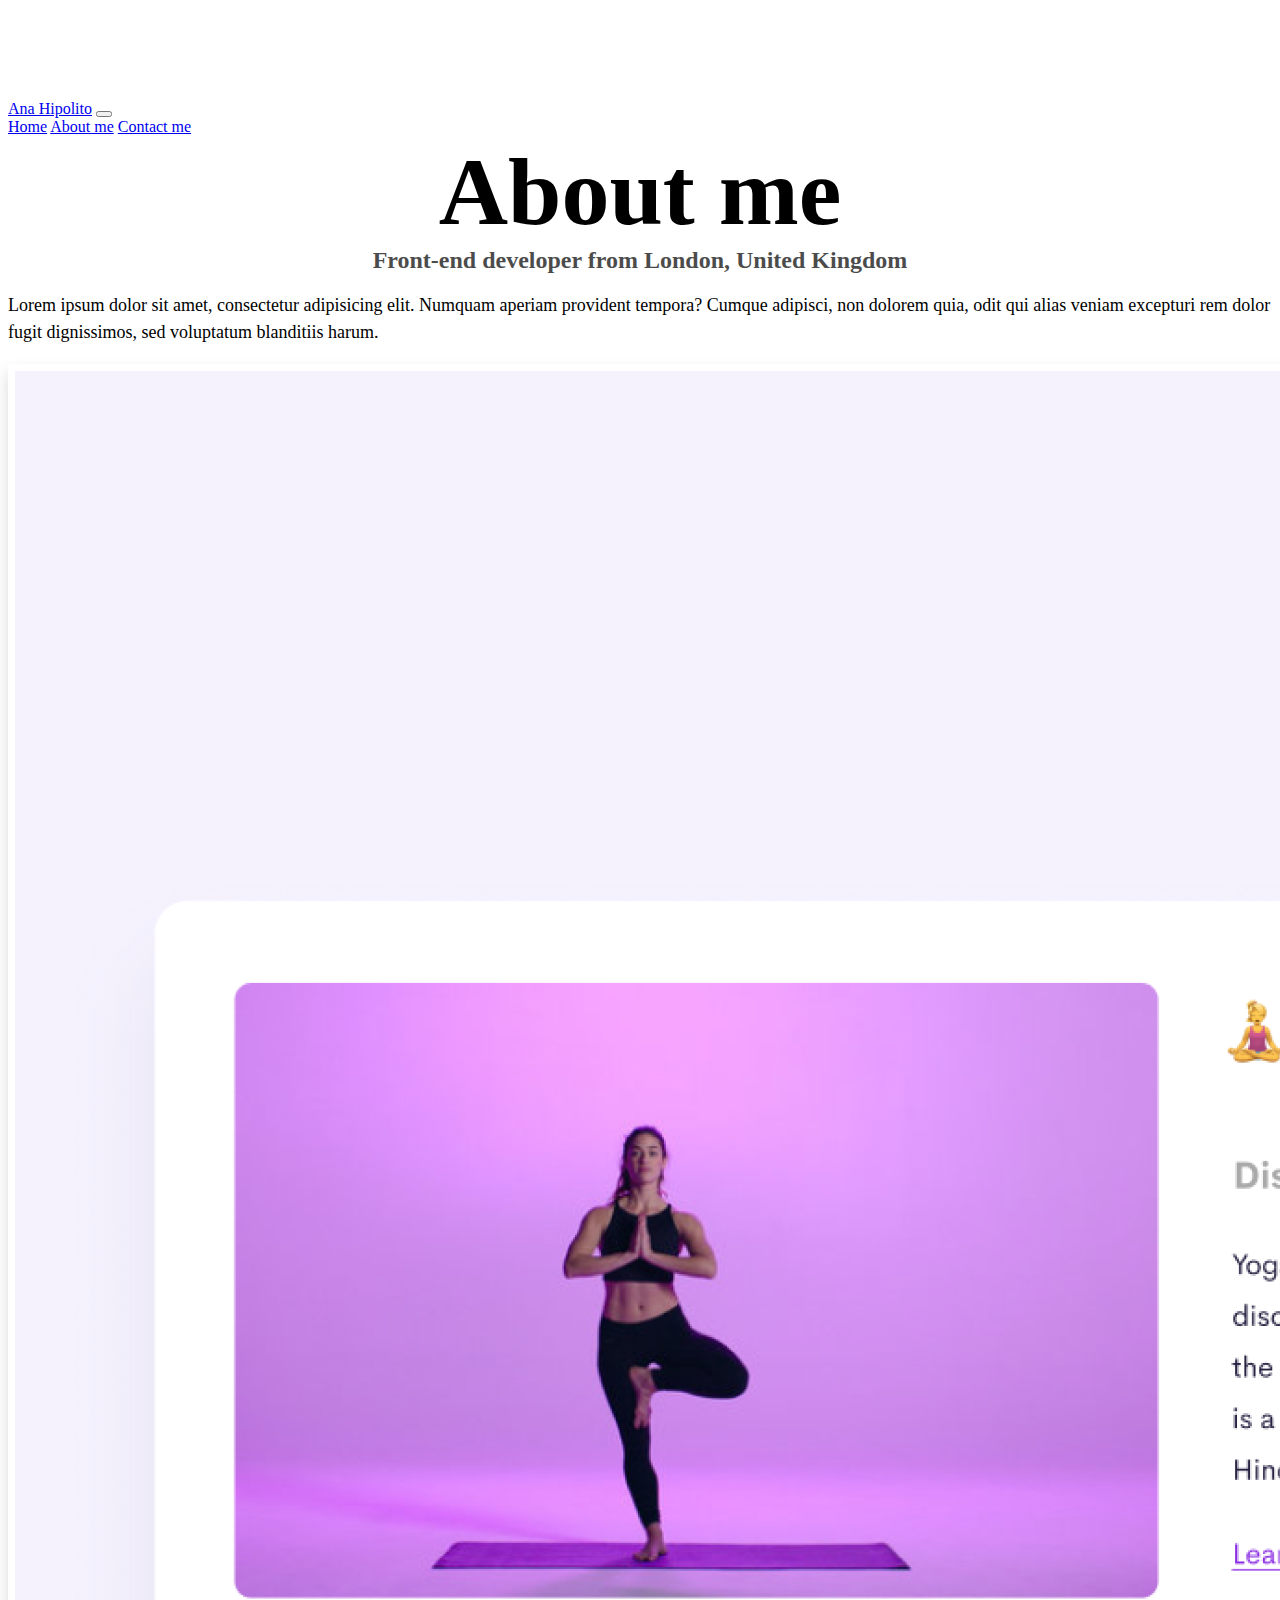
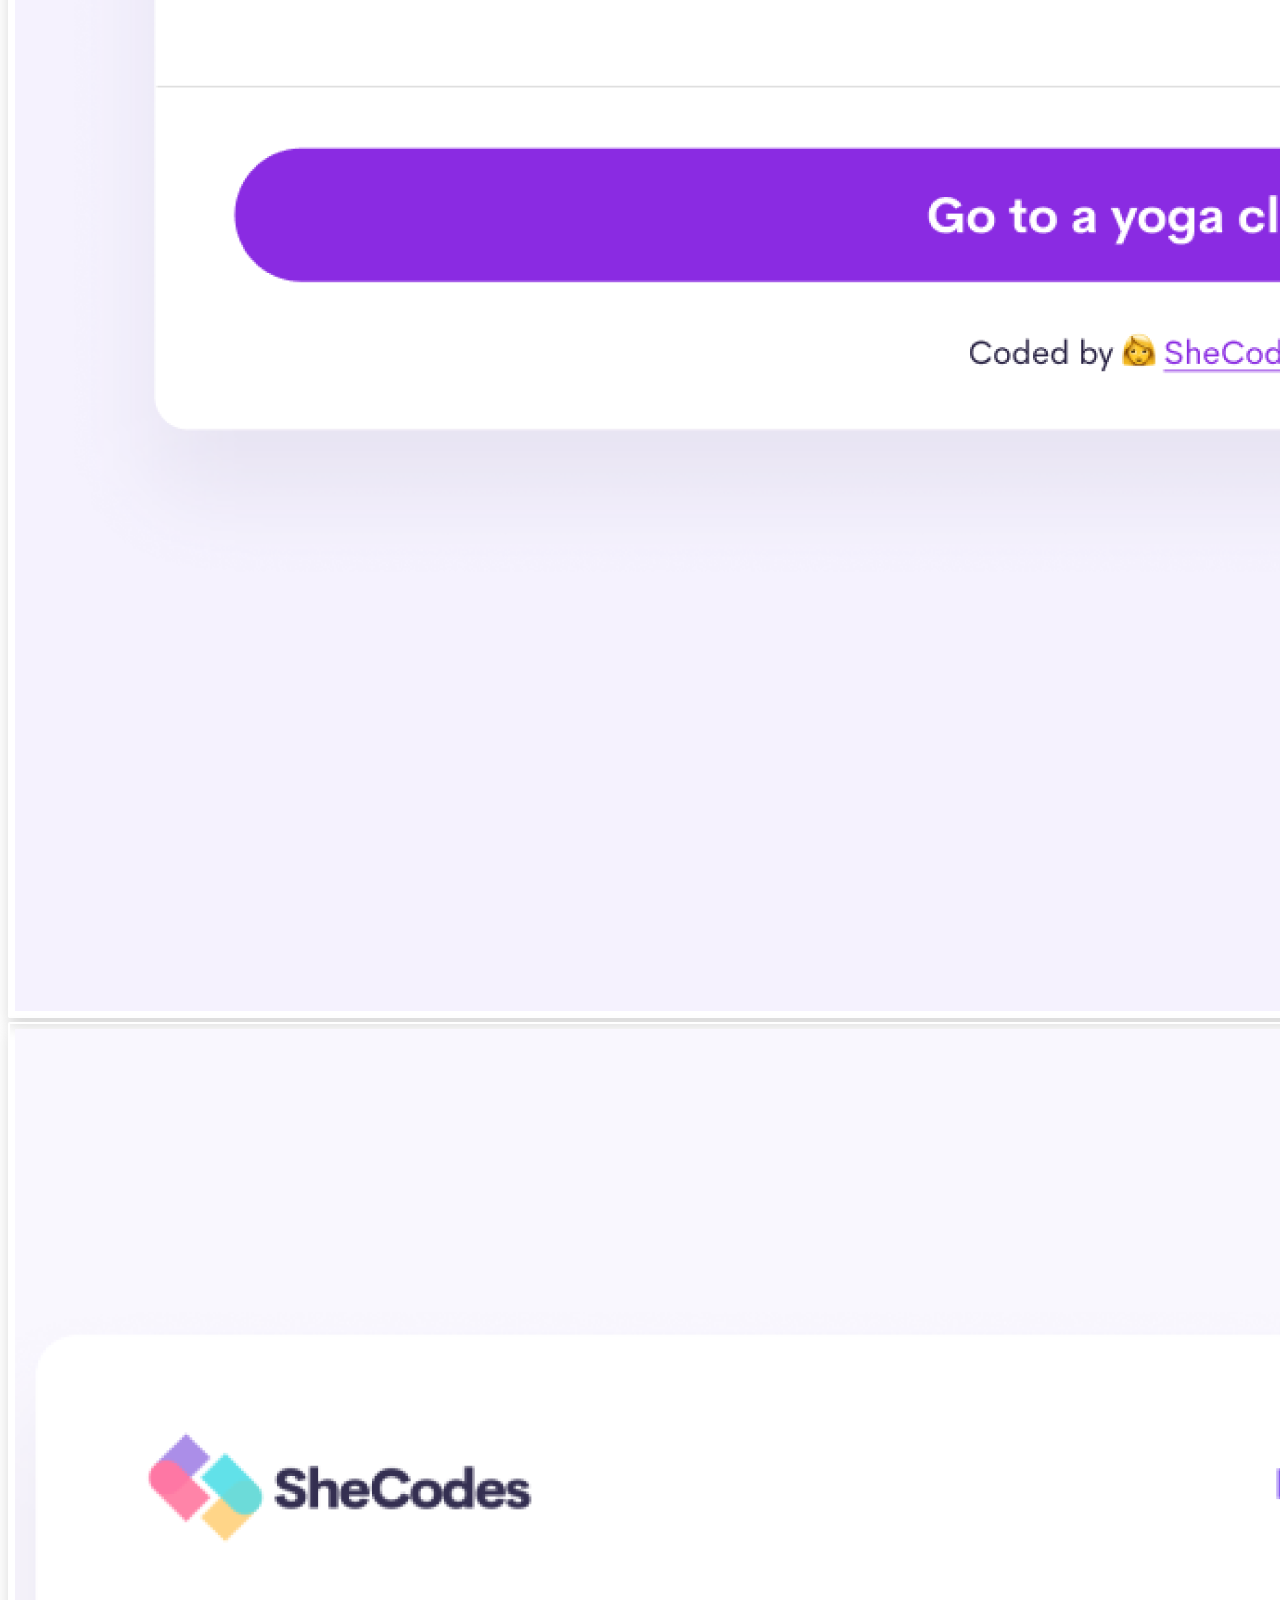
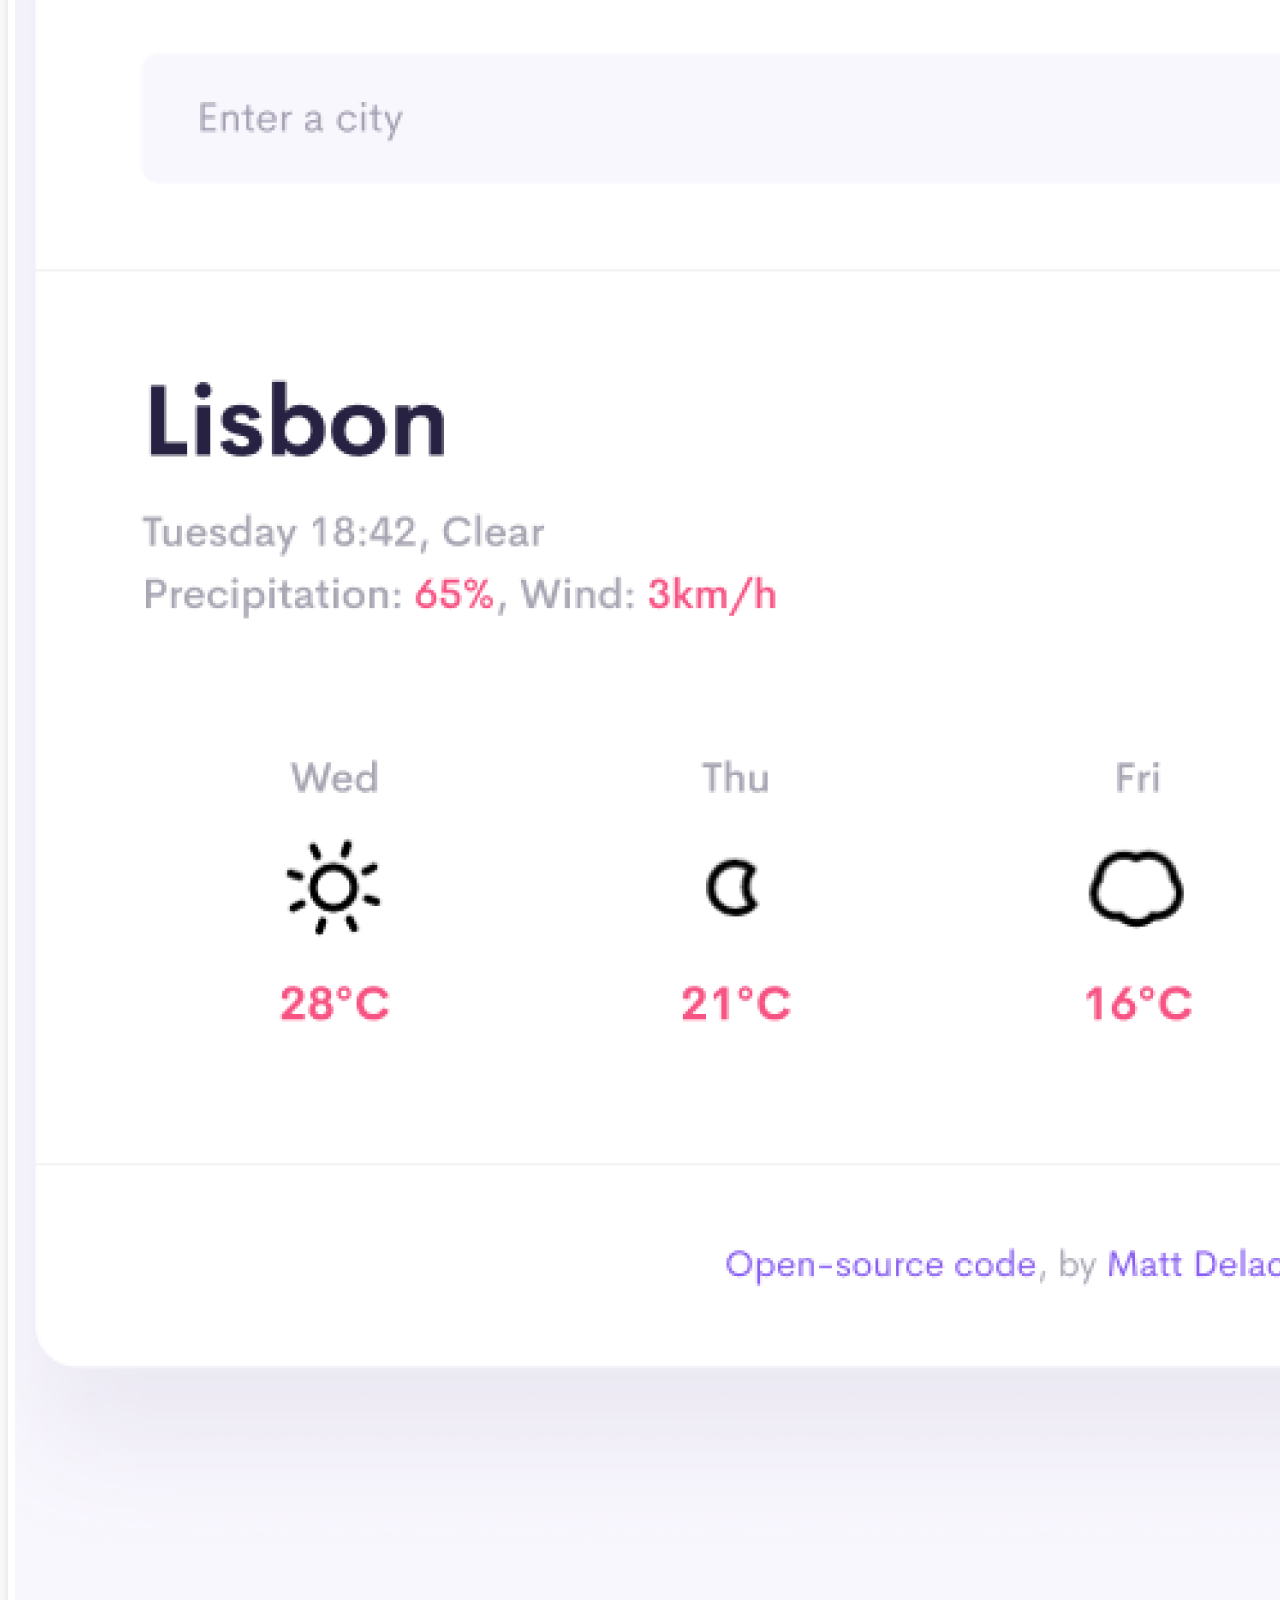
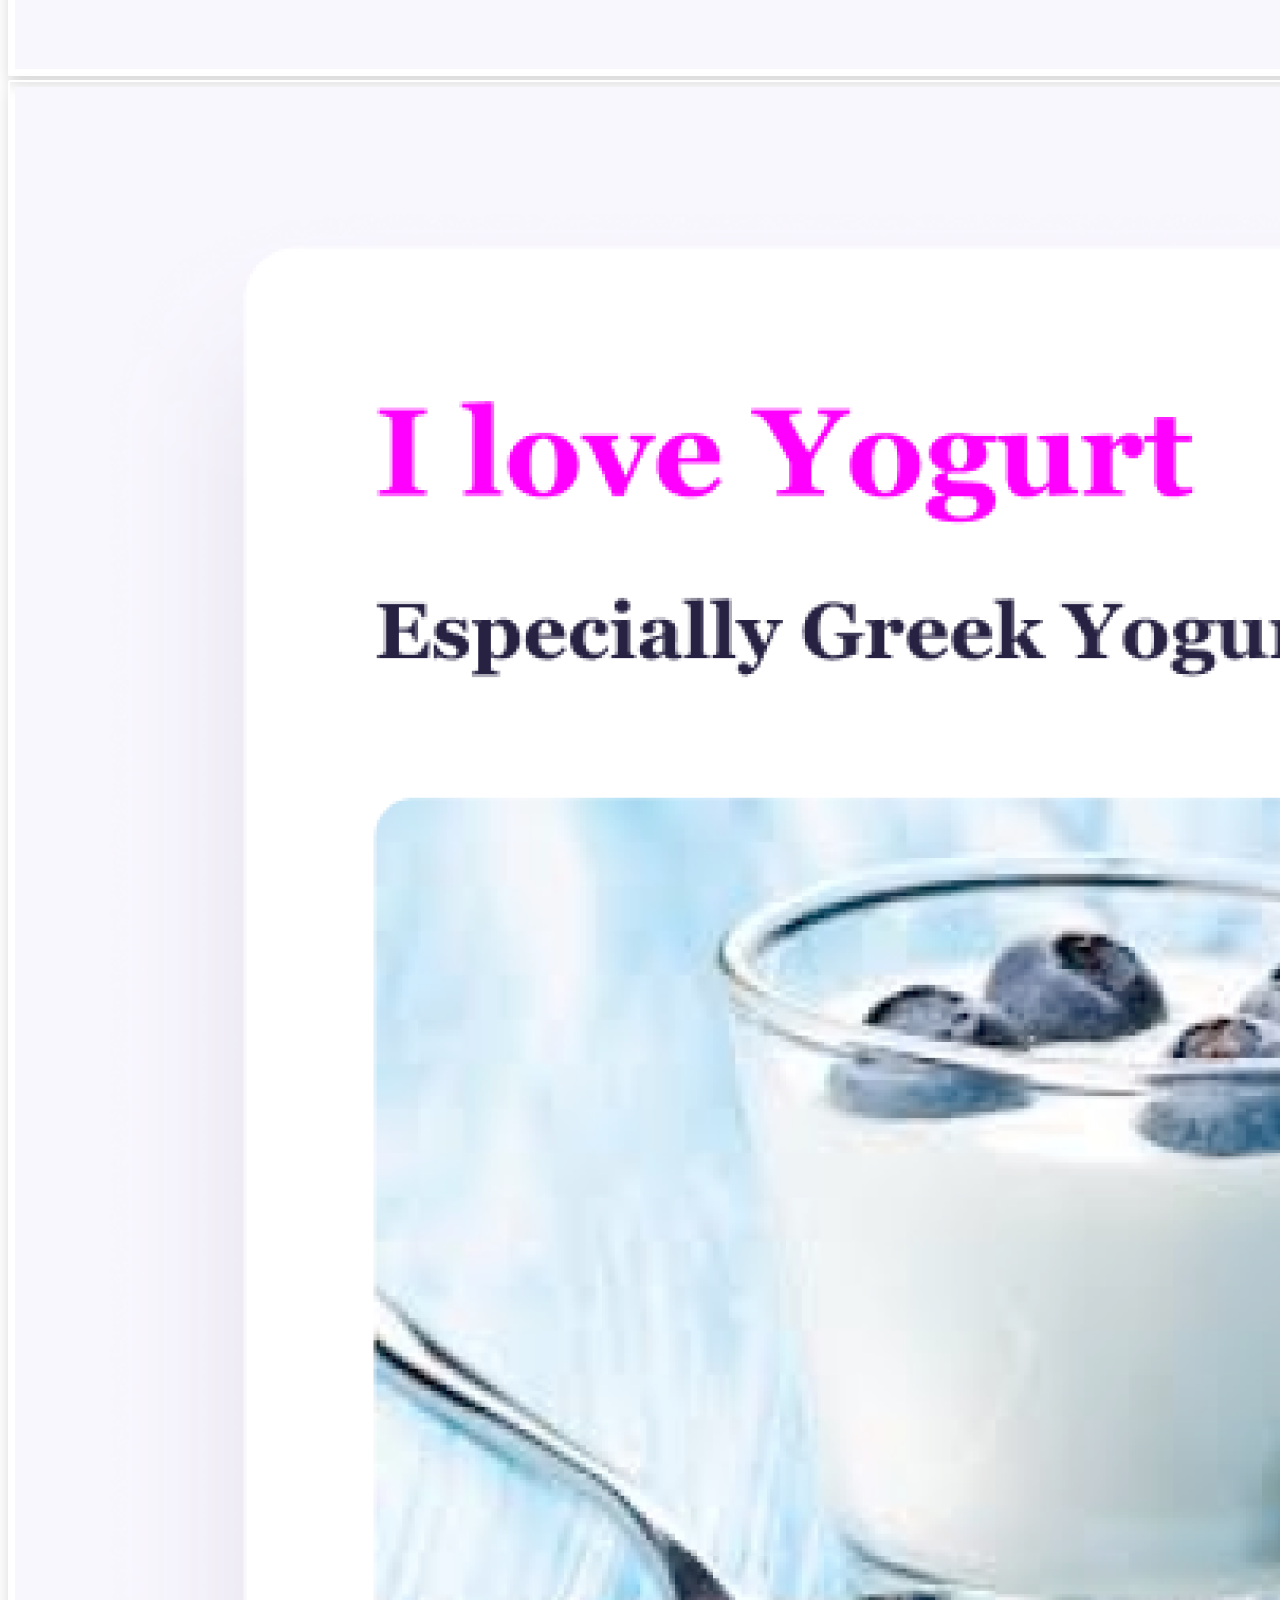
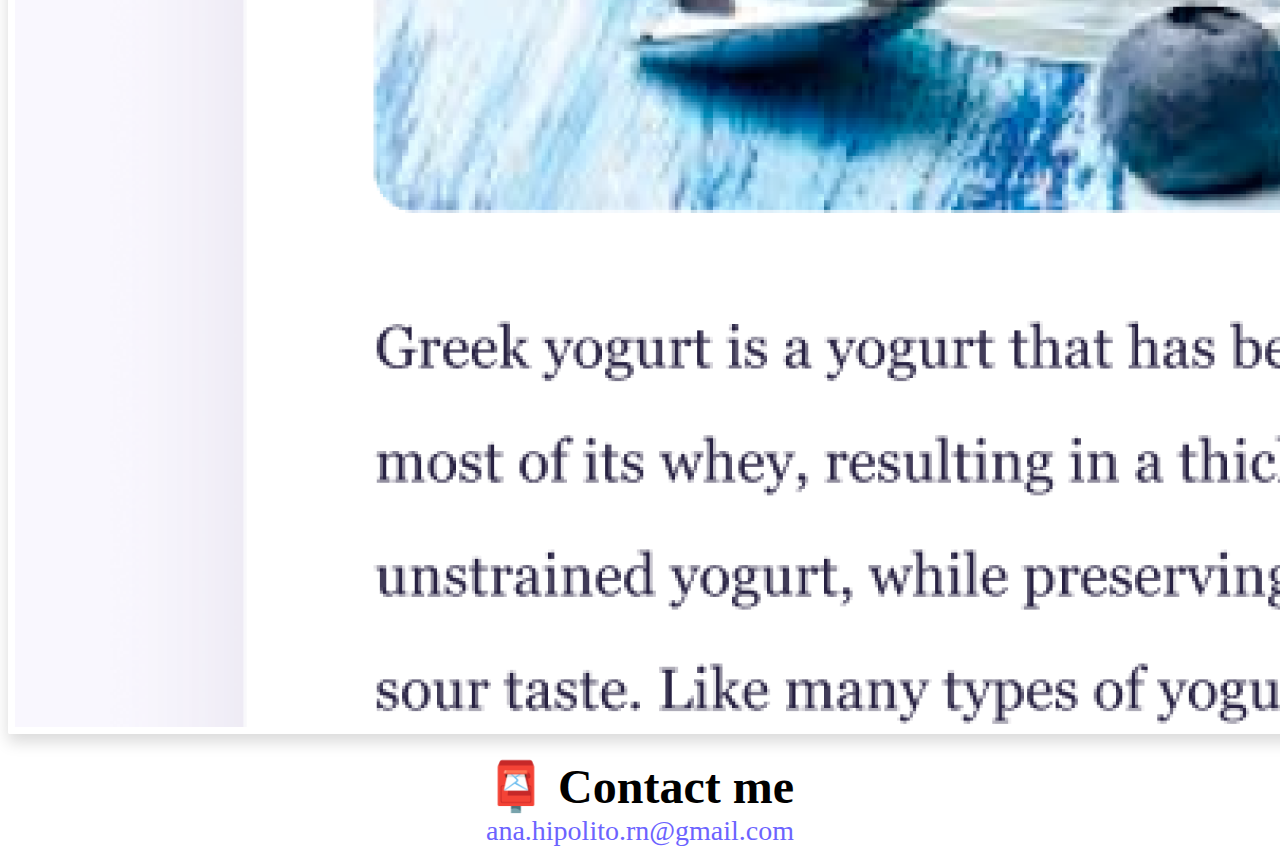
==== about.html @ 446e9684 "Created initial file structure" ====
<!DOCTYPE html>
<html lang="en">
  <head>
    <meta charset="UTF-8" />
    <meta http-equiv="X-UA-Compatible" content="IE=edge" />
    <meta name="viewport" content="width=device-width, initial-scale=1.0" />
    <link
      href="https://cdn.jsdelivr.net/npm/bootstrap@5.1.3/dist/css/bootstrap.min.css"
      rel="stylesheet"
      integrity="sha384-1BmE4kWBq78iYhFldvKuhfTAU6auU8tT94WrHftjDbrCEXSU1oBoqyl2QvZ6jIW3"
      crossorigin="anonymous"
    />
    <script
      src="https://cdn.jsdelivr.net/npm/bootstrap@5.1.3/dist/js/bootstrap.bundle.min.js"
      integrity="sha384-ka7Sk0Gln4gmtz2MlQnikT1wXgYsOg+OMhuP+IlRH9sENBO0LRn5q+8nbTov4+1p"
      crossorigin="anonymous"
    ></script>
    <link rel="stylesheet" href="style.css" />
    <title>About Ana Hipolito</title>
  </head>
  <body>
    <nav class="navbar fixed-top navbar-expand-lg navbar-light bg-light">
      <div class="container">
        <a class="navbar-brand" href="index.html">Ana Hipolito</a>
        <button
          class="navbar-toggler"
          type="button"
          data-bs-toggle="collapse"
          data-bs-target="#navbarNavAltMarkup"
          aria-controls="navbarNavAltMarkup"
          aria-expanded="false"
          aria-label="Toggle navigation"
        >
          <span class="navbar-toggler-icon"></span>
        </button>
        <div class="collapse navbar-collapse" id="navbarNavAltMarkup">
          <div class="navbar-nav">
            <a class="nav-link" href="index.html">Home</a>
            <a class="nav-link active" aria-current="page" href="about.html"
              >About me</a
            >
            <a class="nav-link" href="about.html#contact">Contact me</a>
          </div>
        </div>
      </div>
    </nav>
    <h1>About me</h1>
    <h3>Front-end developer from London, United Kingdom</h3>
    <div class="about-paragraphs text-center">
      <p>
        Lorem ipsum dolor sit amet, consectetur adipisicing elit. Numquam
        aperiam provident tempora? Cumque adipisci, non dolorem quia, odit qui
        alias veniam excepturi rem dolor fugit dignissimos, sed voluptatum
        blanditiis harum.
      </p>
    </div>
    <div class="container-md">
      <div class="row">
        <div class="col-sm-4">
          <img src="images/yoga.png" class="yoga img-fluid" />
        </div>
        <div class="col-sm-4">
          <img src="images/weather.png" class="weather img-fluid" />
        </div>
        <div class="col-sm-4">
          <img src="images/yogurt.png" class="yogurt img-fluid" />
        </div>
      </div>
    </div>
    <div id="contact">
      <h2>📮 Contact me</h2>
      <a href="mailto:[email]" class="email-link">ana.hipolito.rn@gmail.com</a>
    </div>
  </body>
</html>
---- style.css ----
:root {
  --primary-color: #6c63ff;
  --secondary-color: #f5f2fe;
  --box-shadow: 0 5px 10px rgba(0, 0, 0, 0.3);
}

body {
  margin-top: 100px;
}
h1,
h2,
h3 {
  text-align: center;
  margin: 0;
}

h1 {
  font-size: 96px;
}

h2 {
  font-size: 48px;
  padding-top: 20px;
}

h3 {
  font-size: 24px;
  opacity: 0.7;
  margin-bottom: 10px;
}

h4 {
  font-size: 48px;
  margin-bottom: 20px;
  text-align: left;
}

p {
  font-size: 18px;
  line-height: 1.5;
}

.navigation-links {
  display: flex;
  margin-top: 40px;
  justify-content: center;
}

.navigation-links a {
  margin: 20px;
  border-radius: 4px;
  padding: 20px 15px;
  text-decoration: none;
  text-transform: capitalize;
}

.btn {
  color: var(--secondary-color);
  background-color: var(--primary-color);
  padding: 18px 15px;
  box-shadow: var(--box-shadow);
  margin-top: 20px;
}

.project {
  margin-top: 50px;
}

.btn:hover {
  background-color: var(--primary-color);
  color: #0a58ca;
}

.contact-link {
  background: var(--primary-color);
  box-shadow: var(--box-shadow);
  color: white;
}

.about-link {
  color: var(--primary-color);
  border: 1px solid var(--primary-color);
}

.homepage-link {
  color: var(--primary-color);
  text-align: center;
  display: block;
}

.email-link {
  display: flex;
  justify-content: center;
  color: var(--primary-color);
  font-size: 28px;
  text-decoration: none;
  margin-bottom: 20px;
}

.email-link:hover {
  text-decoration: underline;
}
.yoga,
.weather,
.yogurt {
  border: 2px white solid;
  border-radius: 2px;
  box-shadow: rgba(0, 0, 0, 0.15) 0px 8px 16px 0px;
  padding: 5px;
}
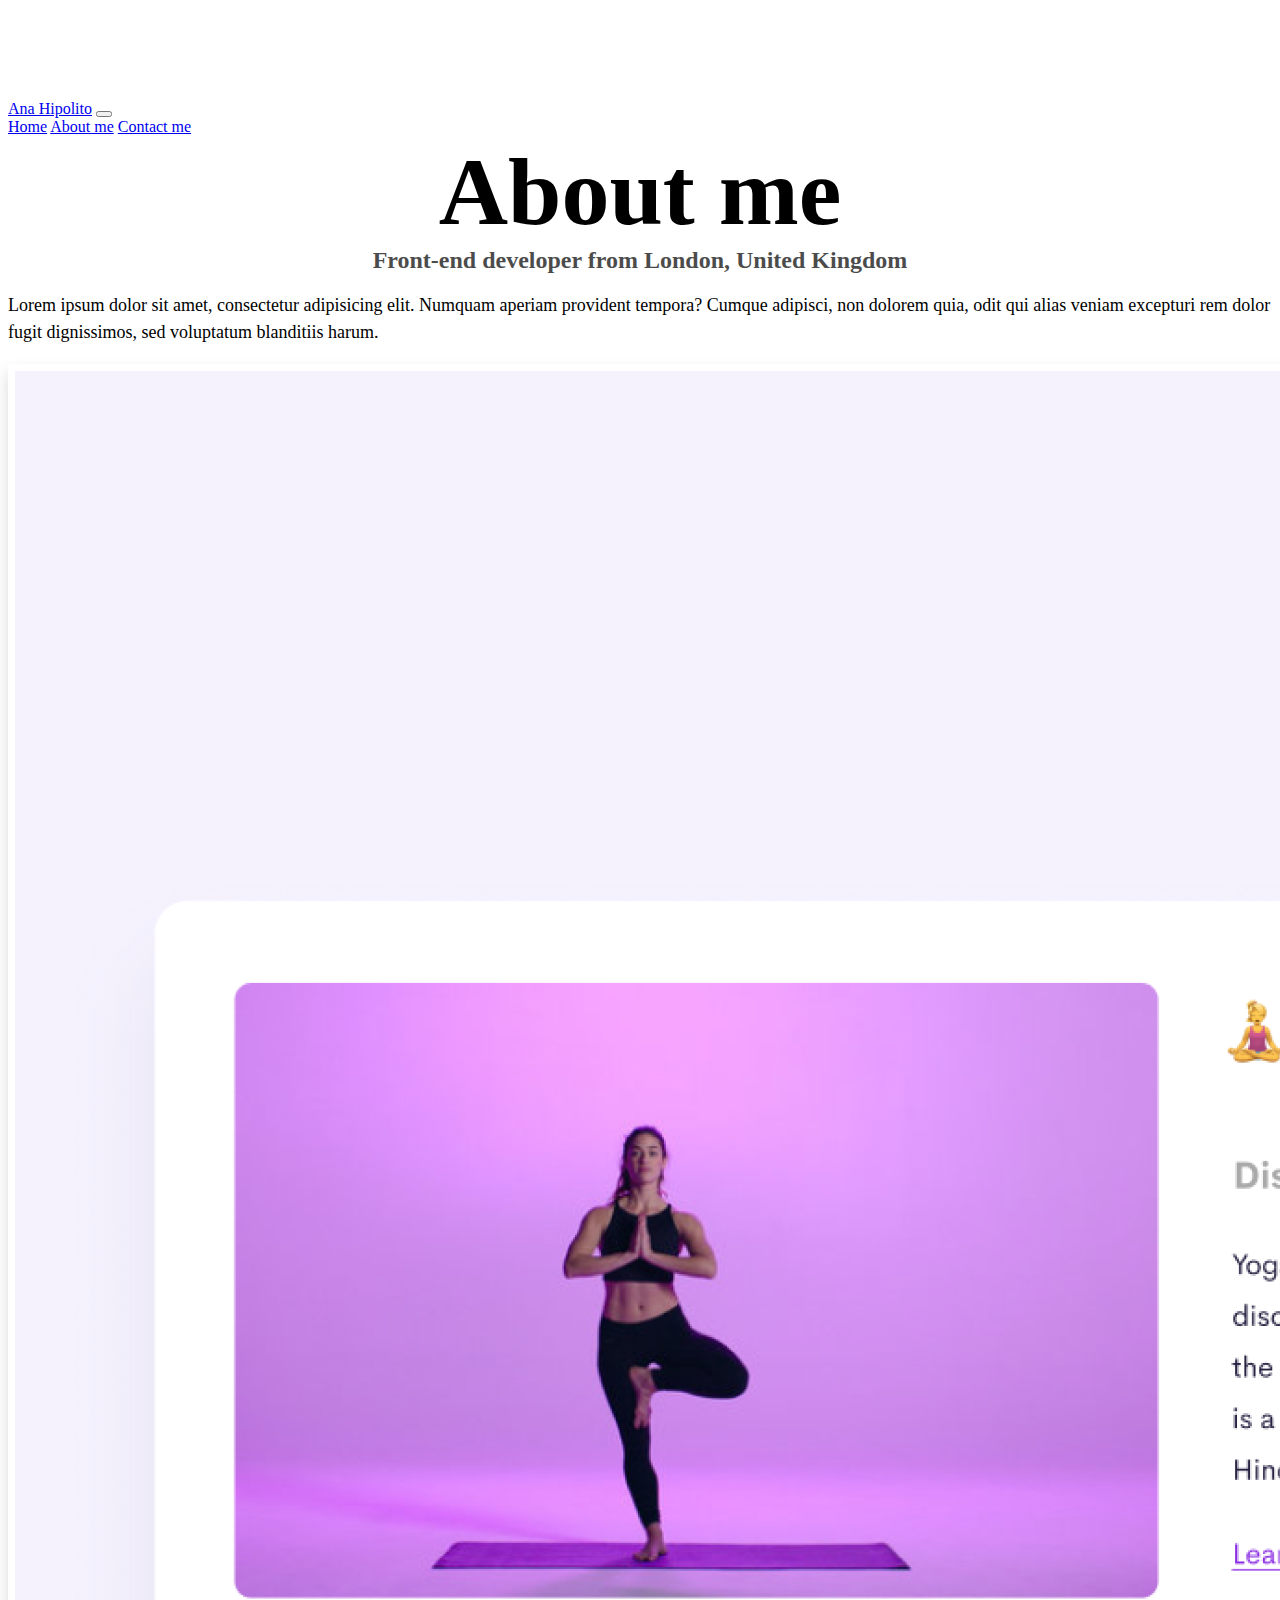
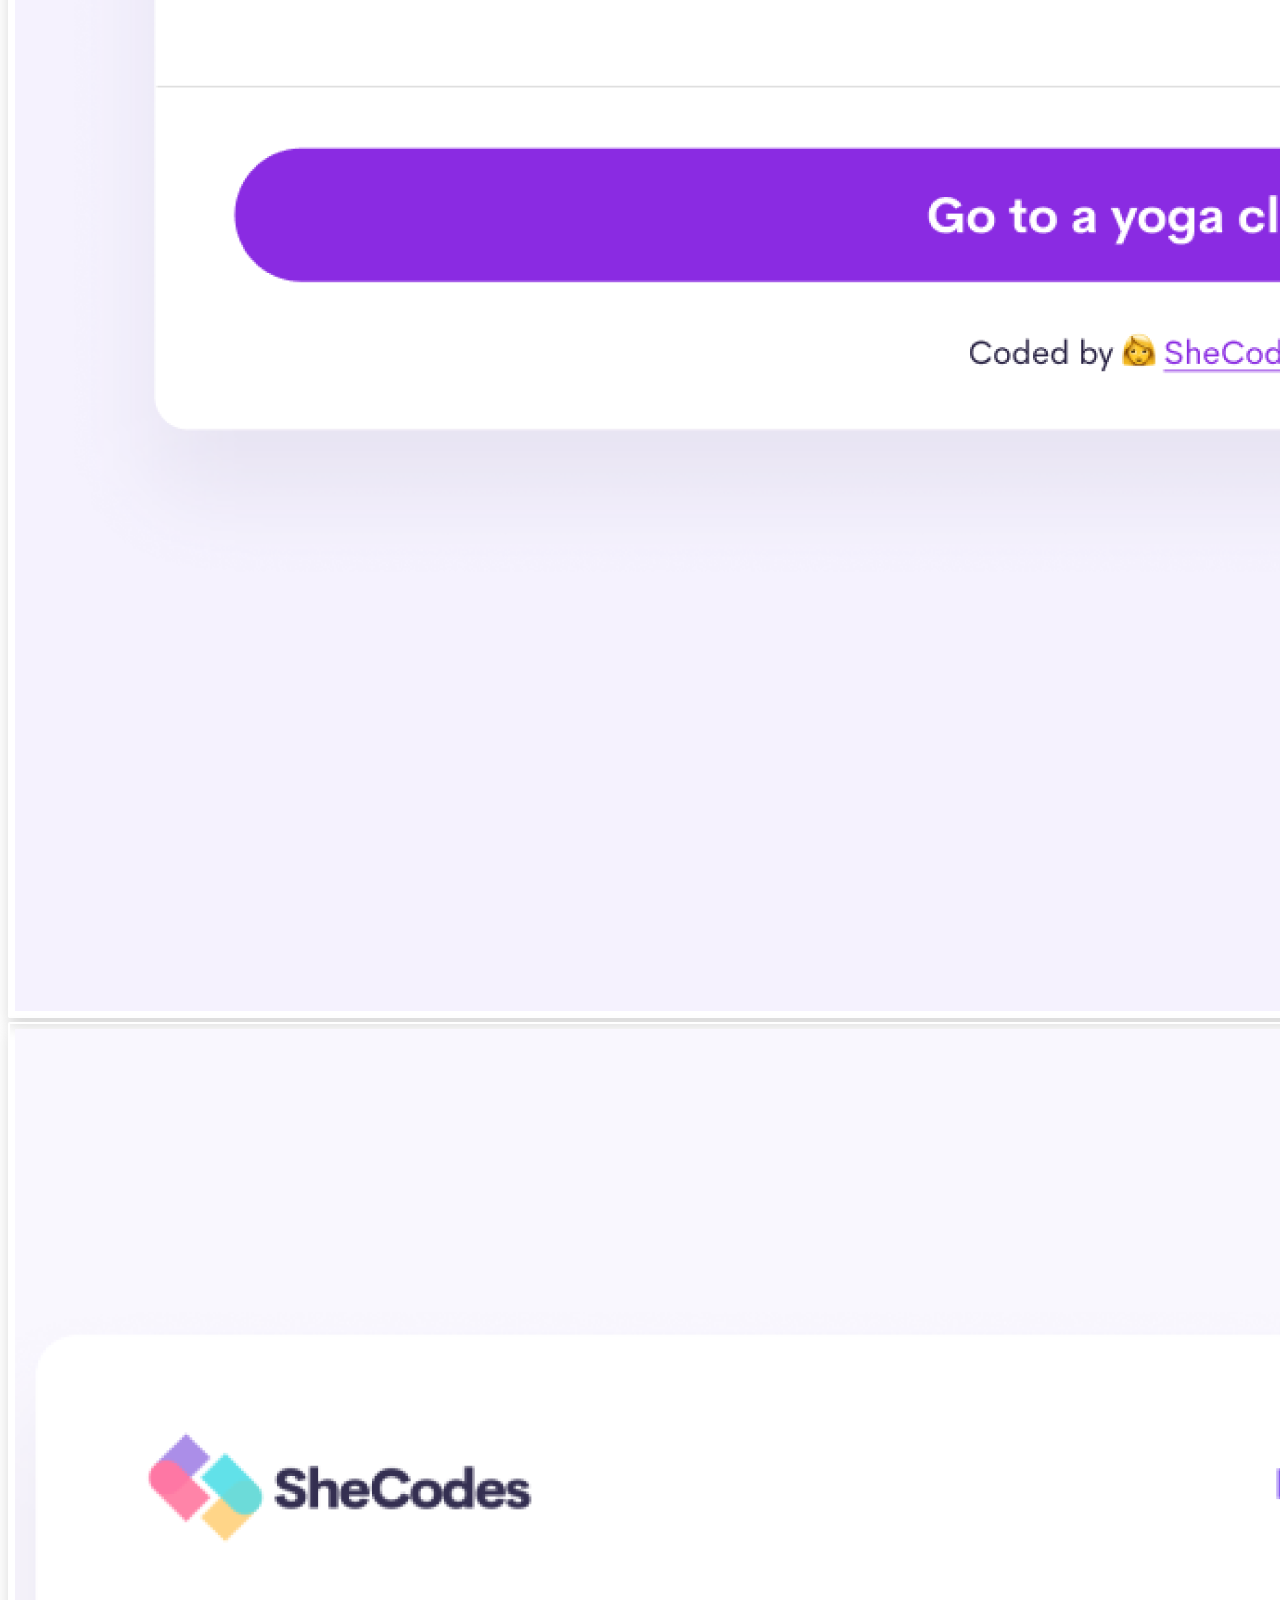
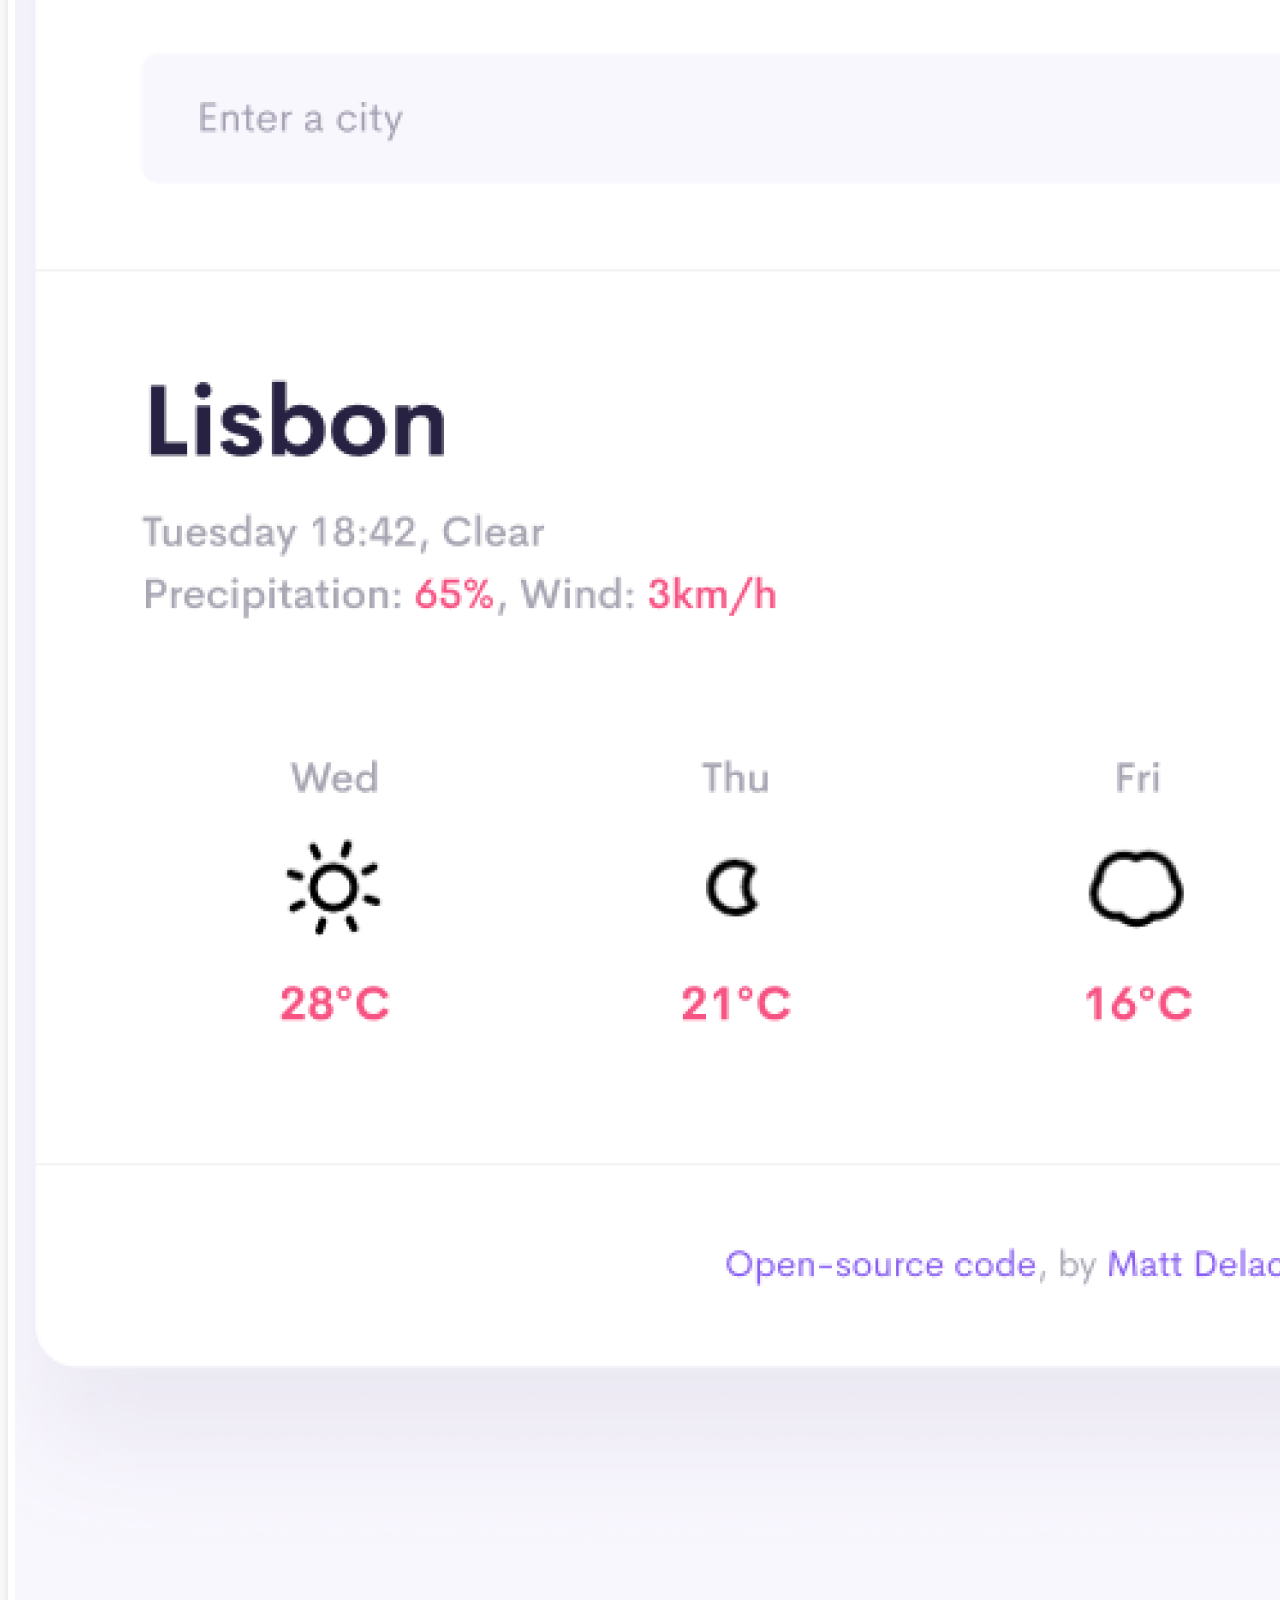
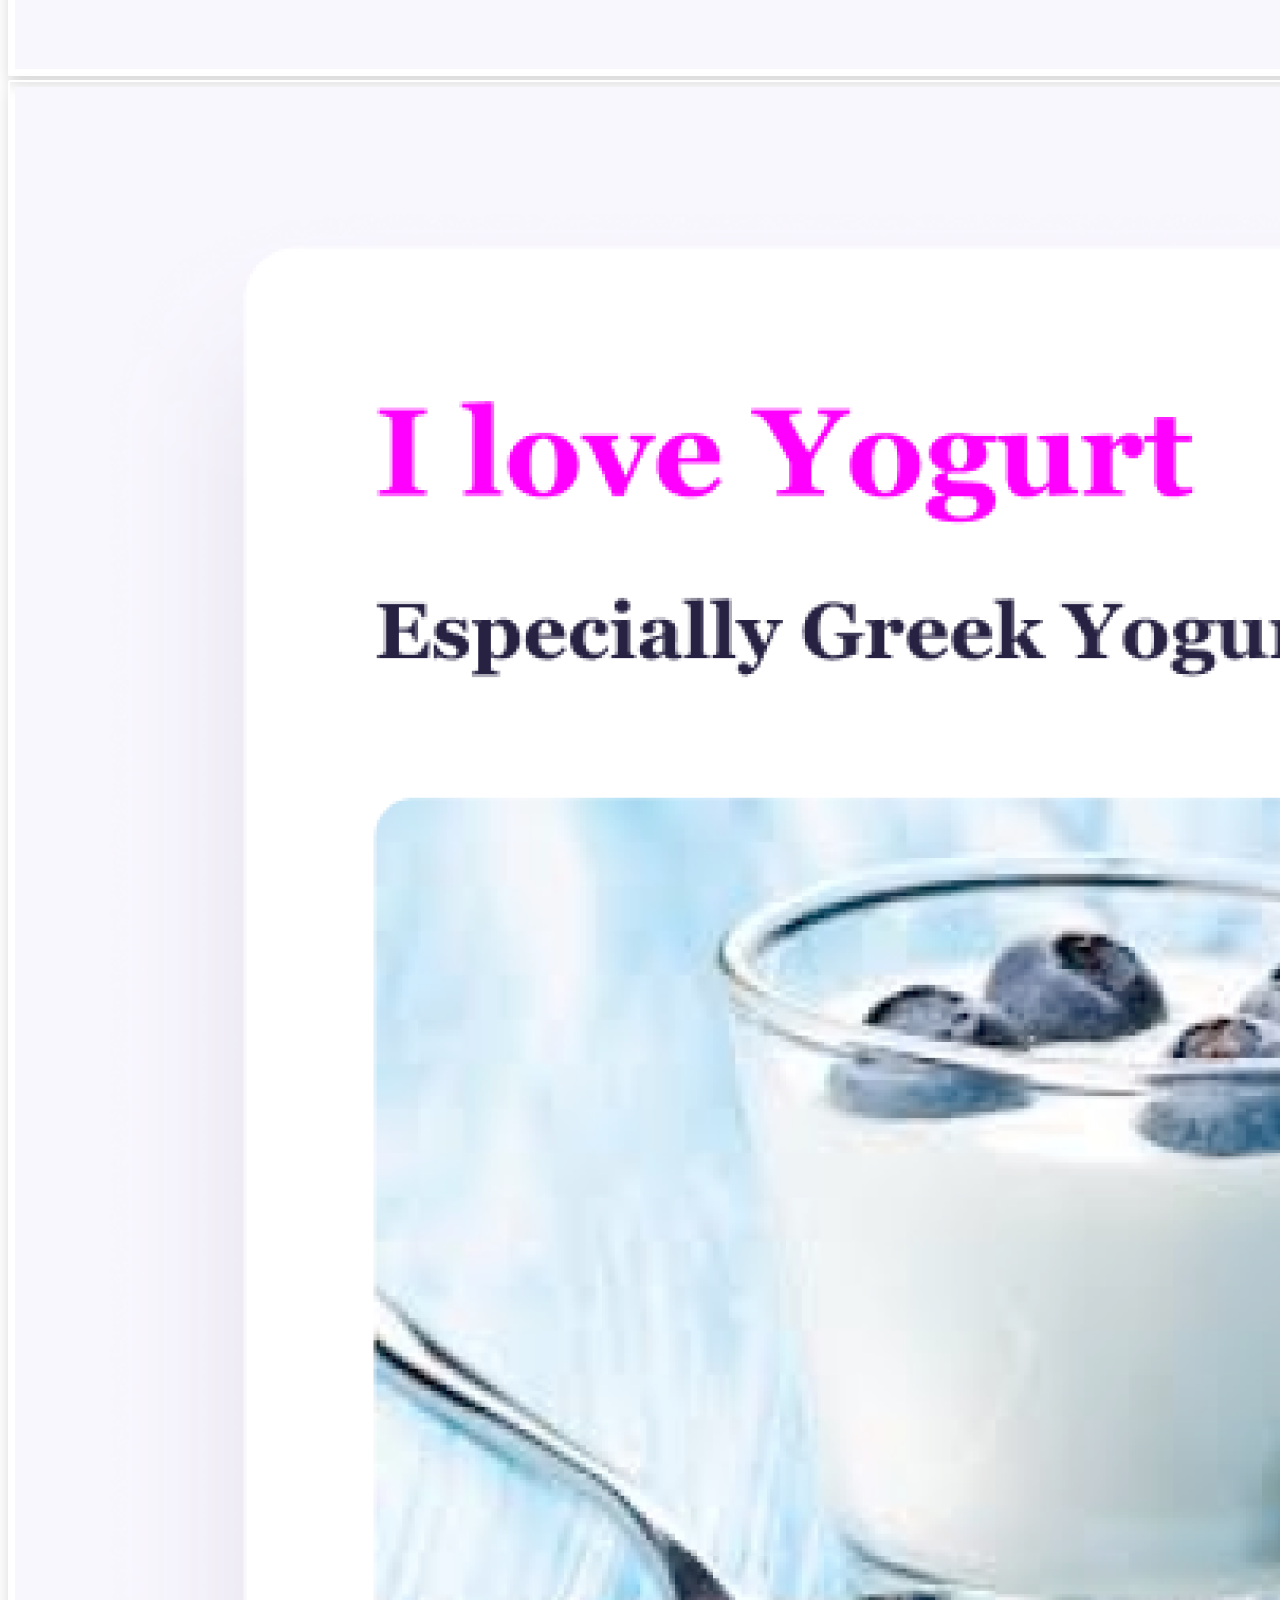
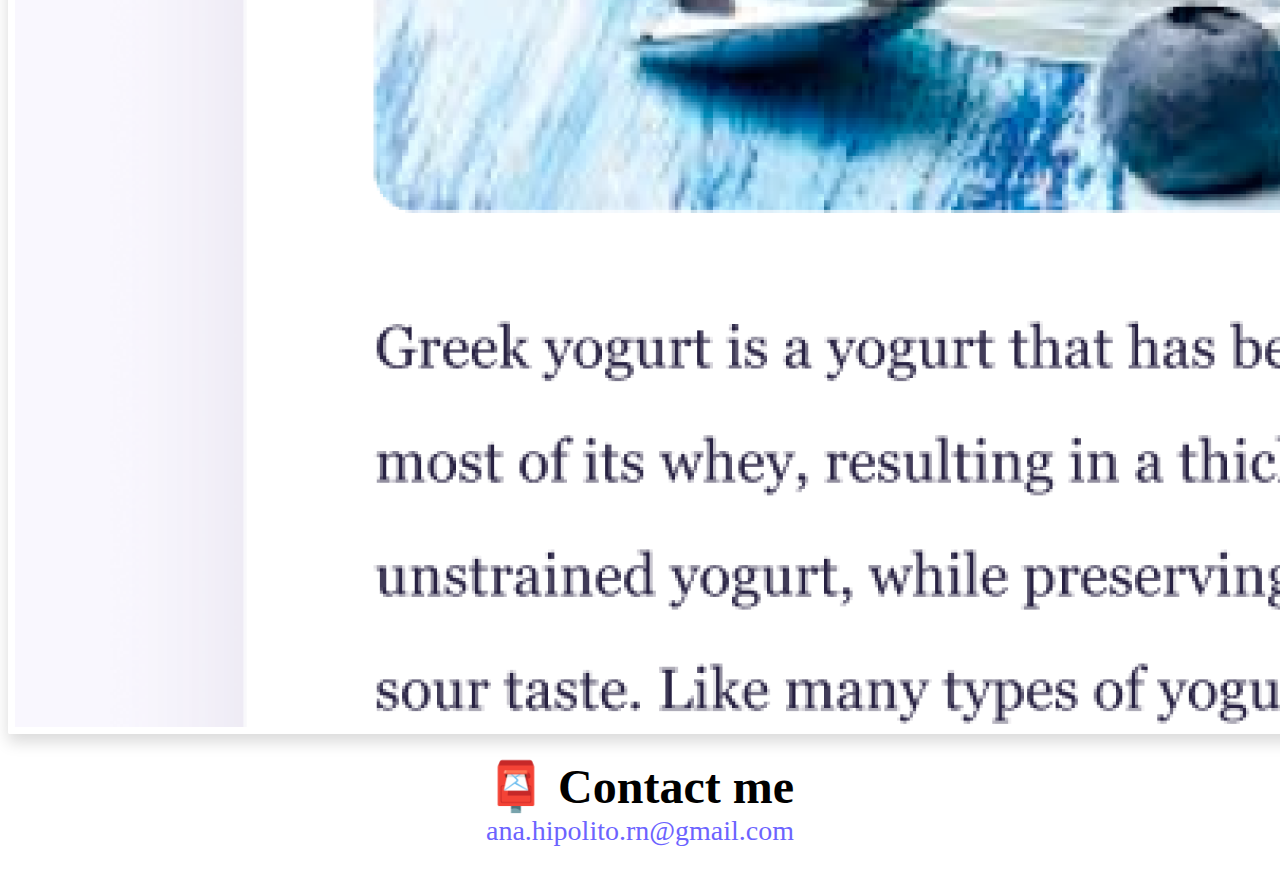
==== commit 3a770baf: "improved SEO" ====
--- a/about.html
+++ b/about.html
@@ -3,6 +3,10 @@
   <head>
     <meta charset="UTF-8" />
     <meta http-equiv="X-UA-Compatible" content="IE=edge" />
+    <meta
+      name="description"
+      content="Front-end developer specialising in healthcare communications technology."
+    />
     <meta name="viewport" content="width=device-width, initial-scale=1.0" />
     <link
       href="https://cdn.jsdelivr.net/npm/bootstrap@5.1.3/dist/css/bootstrap.min.css"
@@ -16,7 +20,7 @@
       crossorigin="anonymous"
     ></script>
     <link rel="stylesheet" href="style.css" />
-    <title>About Ana Hipolito</title>
+    <title>About | Ana Hipolito</title>
   </head>
   <body>
     <nav class="navbar fixed-top navbar-expand-lg navbar-light bg-light">
@@ -45,7 +49,9 @@
       </div>
     </nav>
     <h1>About me</h1>
-    <h3>Front-end developer from London, United Kingdom</h3>
+    <h3 class="about-introduction">
+      Front-end developer from London, United Kingdom
+    </h3>
     <div class="about-paragraphs text-center">
       <p>
         Lorem ipsum dolor sit amet, consectetur adipisicing elit. Numquam
@@ -57,18 +63,30 @@
     <div class="container-md">
       <div class="row">
         <div class="col-sm-4">
-          <img src="images/yoga.png" class="yoga img-fluid" />
+          <img
+            src="images/yoga.png"
+            class="yoga img-fluid"
+            alt="Picture of yoga app"
+          />
         </div>
         <div class="col-sm-4">
-          <img src="images/weather.png" class="weather img-fluid" />
+          <img
+            src="images/weather.png"
+            class="weather img-fluid"
+            alt="Picture of weather app"
+          />
         </div>
         <div class="col-sm-4">
-          <img src="images/yogurt.png" class="yogurt img-fluid" />
+          <img
+            src="images/yogurt.png"
+            class="yogurt img-fluid"
+            alt="Picture of yogurt app"
+          />
         </div>
       </div>
     </div>
     <div id="contact">
-      <h2>📮 Contact me</h2>
+      <h2 class="contact-me">📮 Contact me</h2>
       <a href="mailto:[email]" class="email-link">ana.hipolito.rn@gmail.com</a>
     </div>
   </body>
--- a/style.css
+++ b/style.css
@@ -6,6 +6,7 @@
 
 body {
   margin-top: 100px;
+  margin-bottom: 30px;
 }
 h1,
 h2,
@@ -77,6 +78,10 @@
   color: white;
 }
 
+.contact-link:hover {
+  display: "Contact Ana Hipolito";
+}
+
 .about-link {
   color: var(--primary-color);
   border: 1px solid var(--primary-color);
@@ -108,3 +113,47 @@
   box-shadow: rgba(0, 0, 0, 0.15) 0px 8px 16px 0px;
   padding: 5px;
 }
+
+@media (max-width: 576px) {
+  body {
+    padding: 10px;
+    margin-bottom: 20px;
+  }
+
+  h1 {
+    font-size: 48px;
+  }
+
+  h2 {
+    font-size: 40px;
+  }
+
+  .yoga-photo,
+  .weather-photo,
+  .yogurt-photo {
+    display: none;
+  }
+  h4 {
+    font-size: 32px;
+    text-align: center;
+  }
+
+  p {
+    font-size: 20px;
+    text-align: center;
+  }
+
+  .yoga-button,
+  .weather-button,
+  .yogurt-button {
+    display: block;
+  }
+
+  .about-introduction {
+    margin: 20px 0;
+  }
+
+  .contact-me {
+    font-size: 28px;
+  }
+}
